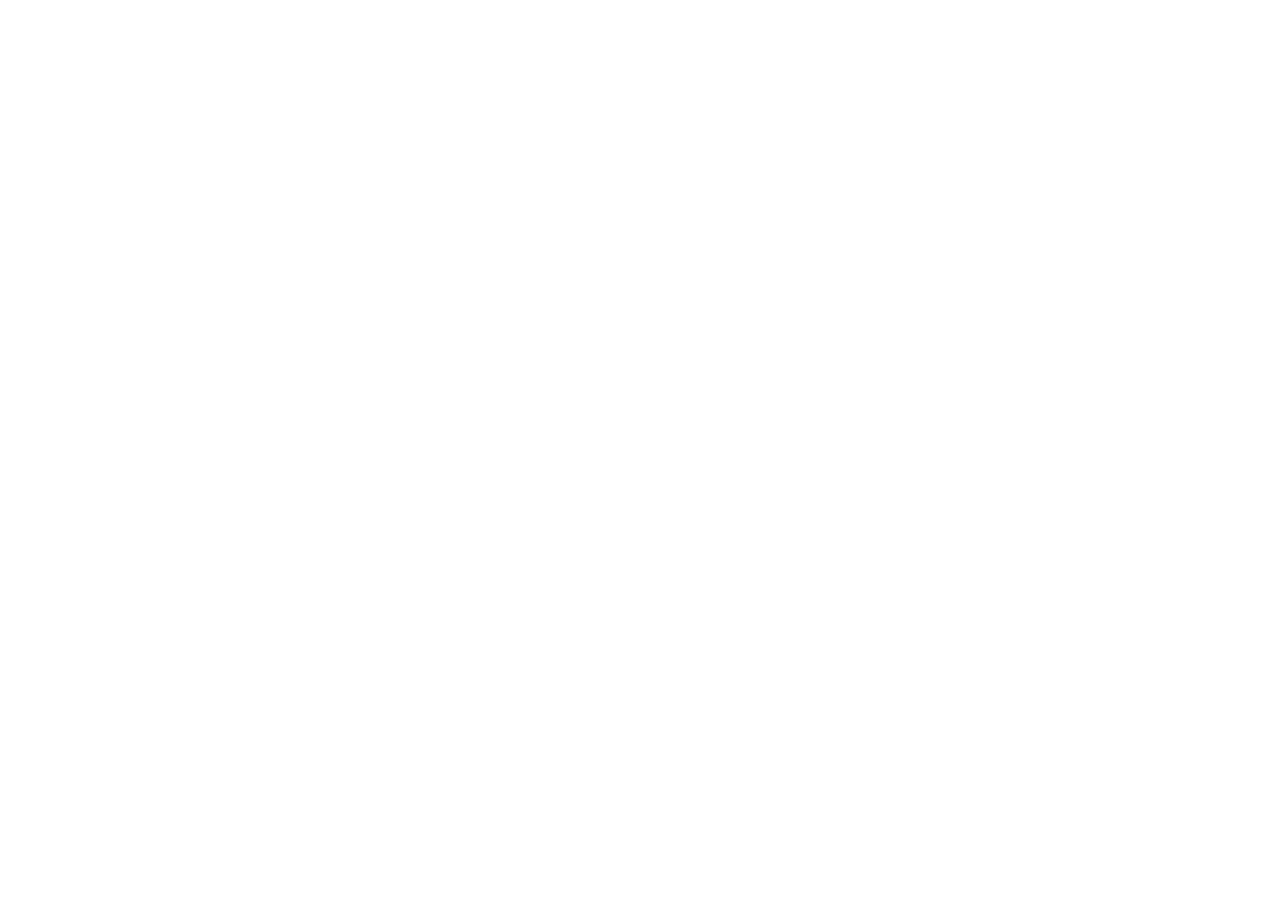
==== index.html @ 8e88a0bb "Initial commit" ====
<!DOCTYPE html>
<html lang="en">

<head>
  <meta name="description" content="Webpage description goes here" />
  <meta charset="utf-8">
  <title>TITLE</title>
  <meta name="viewport" content="width=device-width, initial-scale=1.0, maximum-scale=1.0, user-scalable=no" />
  <meta http-equiv="X-UA-Compatible" content="IE=edge" />
  <meta name="author" content="Author Name" />
  <link rel="shortcut icon" href="favicon.ico" />

  <link rel="stylesheet" href="css/style.css">

  <script src="js/main.js"></script>
</head>

<body>

</body>

</html>
---- css/style.css ----
body, body * {
  margin: 0;
  padding: 0;
}
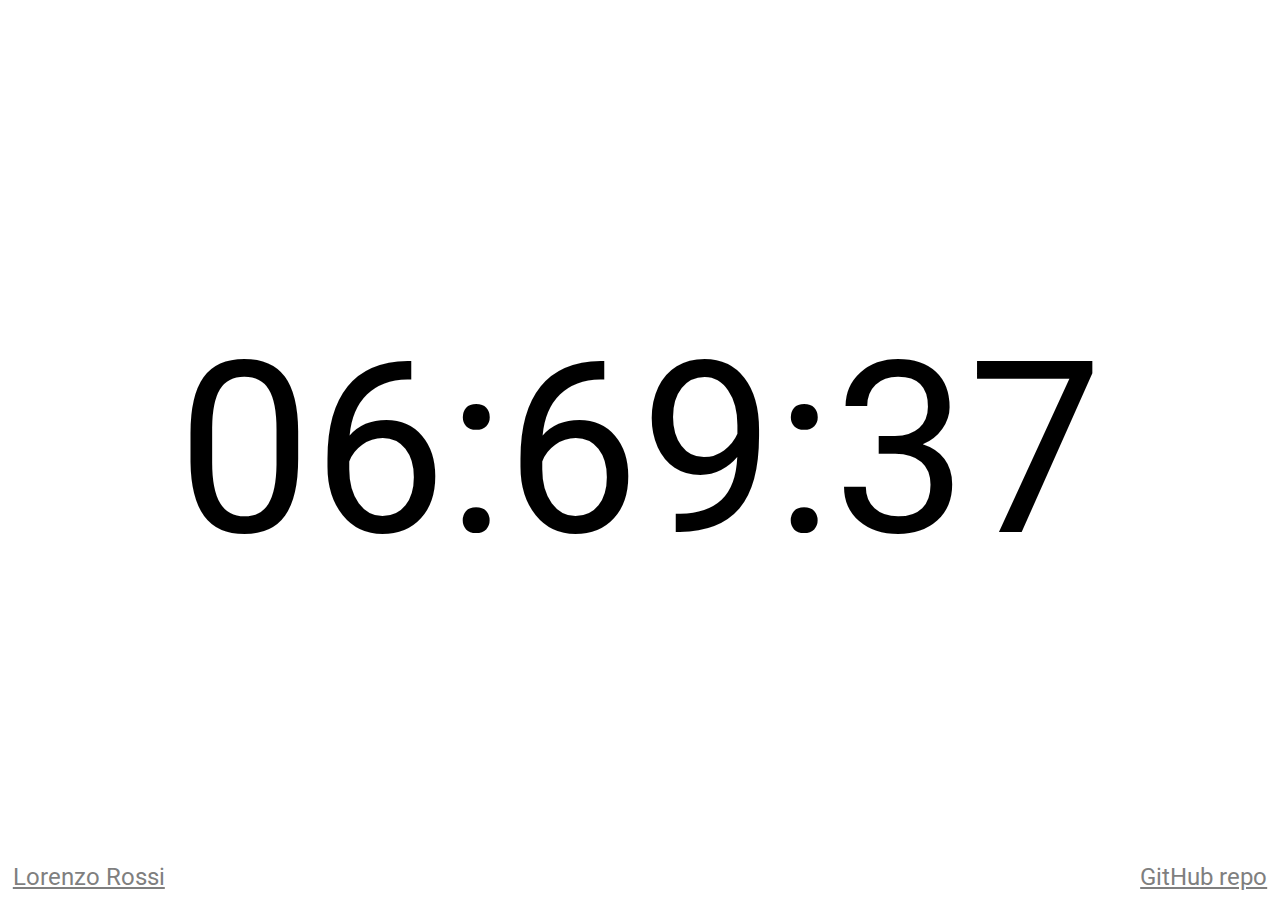
==== commit cee9f486: "working decimal clock" ====
--- a/index.html
+++ b/index.html
@@ -1,22 +1,48 @@
 <!DOCTYPE html>
 <html lang="en">
+  <head>
+    <meta name="description" content="Decimal Clock" />
+    <meta charset="utf-8" />
+    <title>Decimal Clock</title>
+    <meta
+      name="viewport"
+      content="width=device-width, initial-scale=1.0, maximum-scale=1.0, user-scalable=no"
+    />
+    <meta http-equiv="X-UA-Compatible" content="IE=edge" />
+    <meta name="author" content="Lorenzo Rossi" />
+    <link
+      rel="icon"
+      href="data:image/svg+xml,<svg xmlns=%22http://www.w3.org/2000/svg%22 viewBox=%220 0 100 100%22><text y=%22.9em%22 font-size=%2290%22>⏰</text></svg>"
+    />
+    <link
+      rel="preload"
+      href="css/Roboto-Regular.ttf"
+      as="font"
+      type="font/ttf"
+      crossorigin="anonymous"
+    />
+    <link rel="stylesheet" href="css/style.css" />
 
-<head>
-  <meta name="description" content="Webpage description goes here" />
-  <meta charset="utf-8">
-  <title>TITLE</title>
-  <meta name="viewport" content="width=device-width, initial-scale=1.0, maximum-scale=1.0, user-scalable=no" />
-  <meta http-equiv="X-UA-Compatible" content="IE=edge" />
-  <meta name="author" content="Author Name" />
-  <link rel="shortcut icon" href="favicon.ico" />
+    <script src="js/main.js"></script>
+  </head>
 
-  <link rel="stylesheet" href="css/style.css">
+  <body>
+    <div class="clock">
+      <div class="h"></div>
+      <div class="m"></div>
+      <div class="s"></div>
+    </div>
 
-  <script src="js/main.js"></script>
-</head>
-
-<body>
-
-</body>
-
-</html>+  <div class="footer">
+    <div class="footer-text">
+      <a href="https://lorenzoros.si">
+        Lorenzo Rossi
+      </a>
+    </div>
+    <div class="footer-links">
+      <a href="https://github.com/lorossi" target="_blank" rel="noopener noreferrer">
+        GitHub repo
+      </a>
+  </div>
+  </body>
+</html>
--- a/css/style.css
+++ b/css/style.css
@@ -1,4 +1,56 @@
-body, body * {
+@font-face {
+  font-family: "RobotoRegular";
+  src: url("Roboto-Regular.ttf");
+}
+
+body,
+body * {
   margin: 0;
   padding: 0;
+  font-family: "RobotoRegular";
 }
+
+a,
+a.visited,
+a:hover,
+a:active {
+  color: rgb(127, 127, 127);
+}
+
+.clock {
+  display: flex;
+  flex-direction: row;
+  justify-content: center;
+  align-items: center;
+  height: 100vh;
+
+  font-size: 15em;
+
+  user-select: none;
+}
+
+.clock div:not(:last-child)::after {
+  content: ":";
+}
+
+.footer {
+  position: absolute;
+  bottom: 1vh;
+  left: 1vw;
+  width: 98vw;
+  display: flex;
+  justify-content: space-between;
+
+  font-size: 1.5em;
+}
+
+@media screen and (max-width: 1200px) and (min-width: 600px) {
+  .clock {
+    font-size: 10em;
+  }
+}
+@media screen and (max-width: 600px) {
+  .clock {
+    font-size: 5em;
+  }
+}
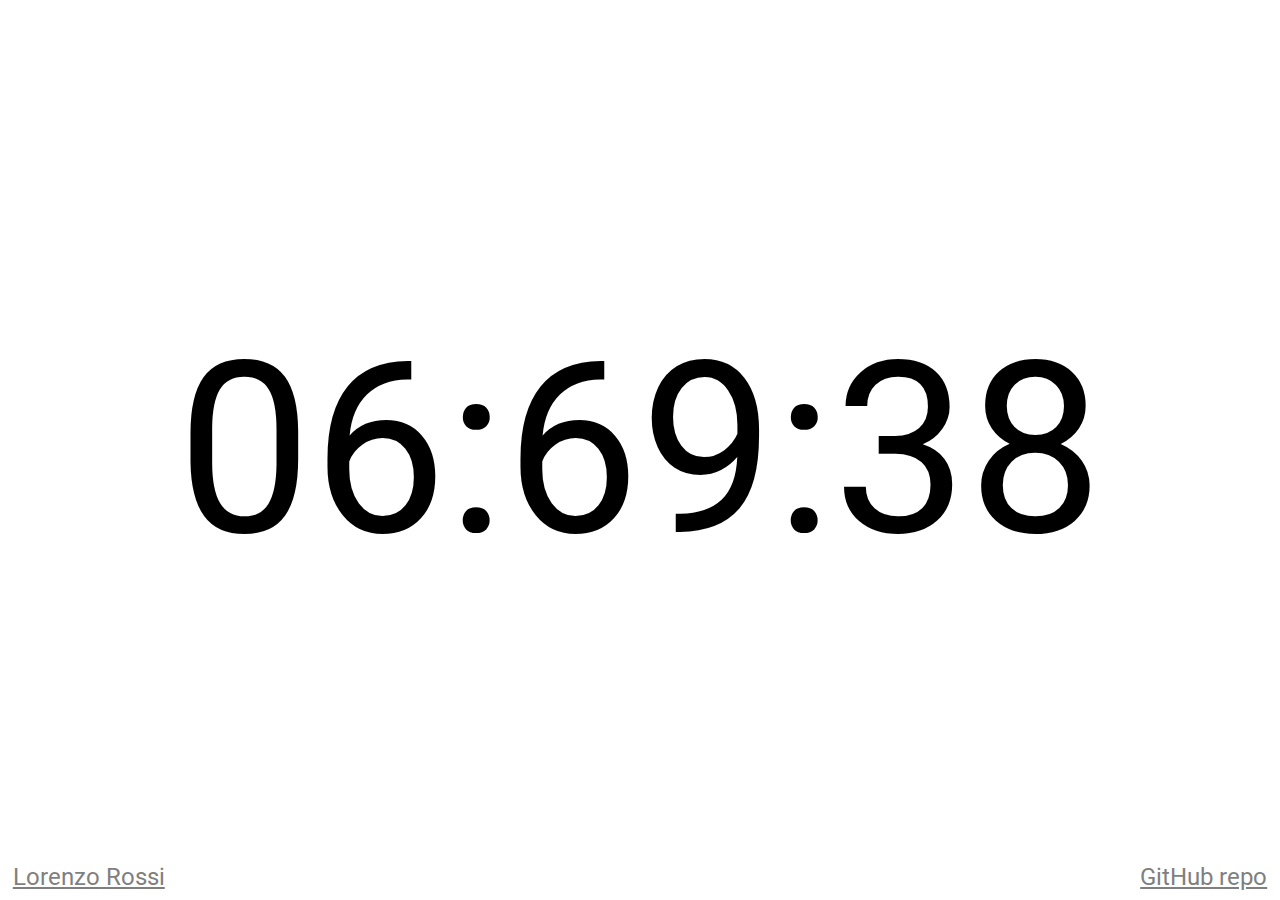
==== commit ddccca20: "added link to repo" ====
--- a/index.html
+++ b/index.html
@@ -40,7 +40,7 @@
       </a>
     </div>
     <div class="footer-links">
-      <a href="https://github.com/lorossi" target="_blank" rel="noopener noreferrer">
+      <a href="https://github.com/lorossi/decimalclock" target="_blank" rel="noopener noreferrer">
         GitHub repo
       </a>
   </div>
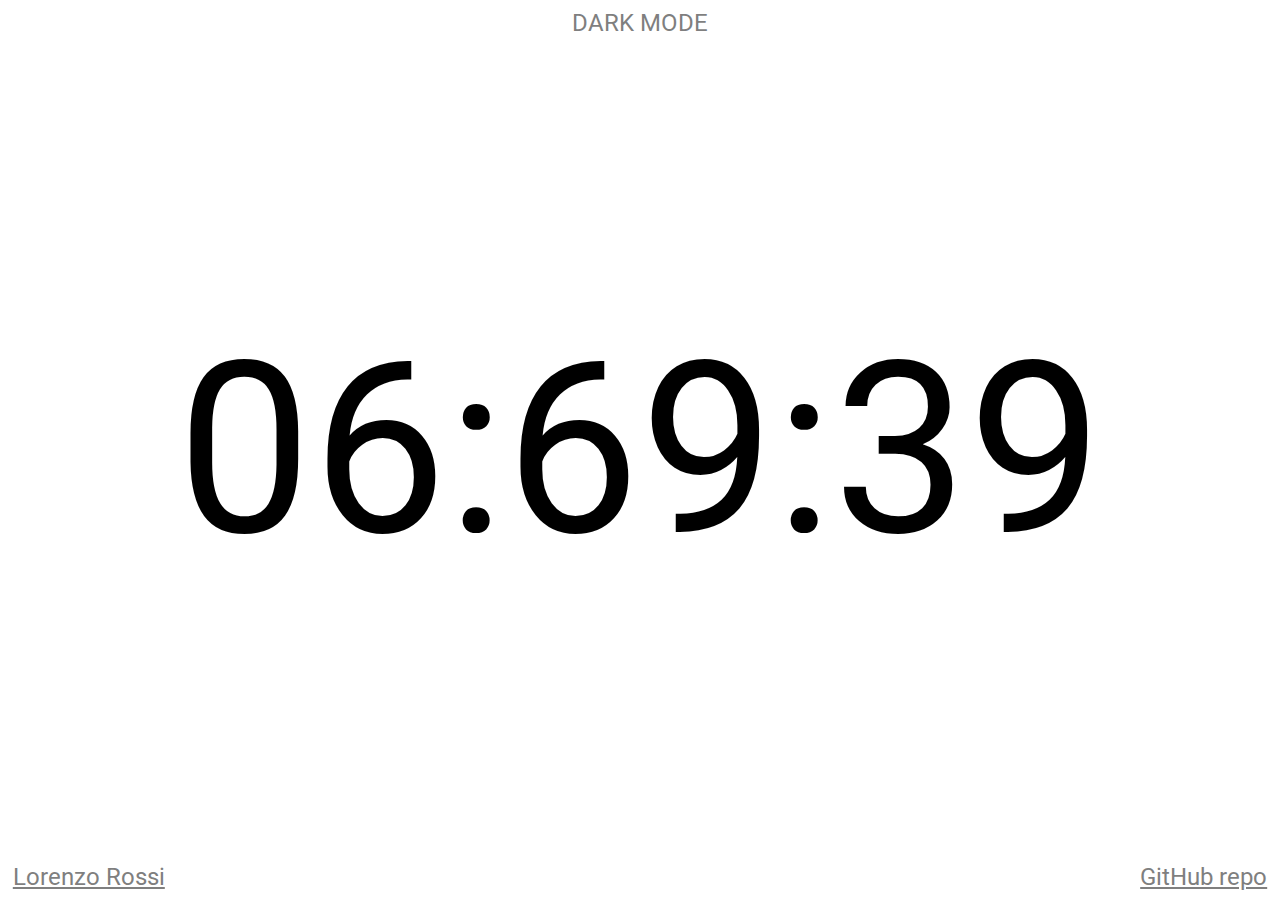
==== commit 9caaf0c4: "added light/dark mode" ====
--- a/index.html
+++ b/index.html
@@ -26,8 +26,11 @@
     <script src="js/main.js"></script>
   </head>
 
-  <body>
-    <div class="clock">
+  <body class="light-mode">
+    <div class="switch">
+      DARK MODE
+    </div>
+    <div class="clock light-mode">
       <div class="h"></div>
       <div class="m"></div>
       <div class="s"></div>
--- a/css/style.css
+++ b/css/style.css
@@ -1,3 +1,23 @@
+:root {
+  --dark: #000000;
+  --light: #ffffff;
+}
+
+.light-mode {
+  color: var(--dark);
+  background-color: var(--light);
+}
+
+.dark-mode {
+  color: var(--light);
+  background-color: var(--dark);
+}
+
+.fade {
+  transition: 1s ease-out;
+  transition-property: color, background-color;
+}
+
 @font-face {
   font-family: "RobotoRegular";
   src: url("Roboto-Regular.ttf");
@@ -13,8 +33,22 @@
 a,
 a.visited,
 a:hover,
-a:active {
+a:active,
+.footer,
+.switch {
   color: rgb(127, 127, 127);
+}
+
+.switch {
+  position: absolute;
+  top: 1vh;
+  width: 100vw;
+  left: 0;
+  display: flex;
+  justify-content: center;
+  align-items: center;
+  user-select: none;
+  cursor: pointer;
 }
 
 .clock {
@@ -40,7 +74,10 @@
   width: 98vw;
   display: flex;
   justify-content: space-between;
+}
 
+.switch,
+.footer {
   font-size: 1.5em;
 }
 
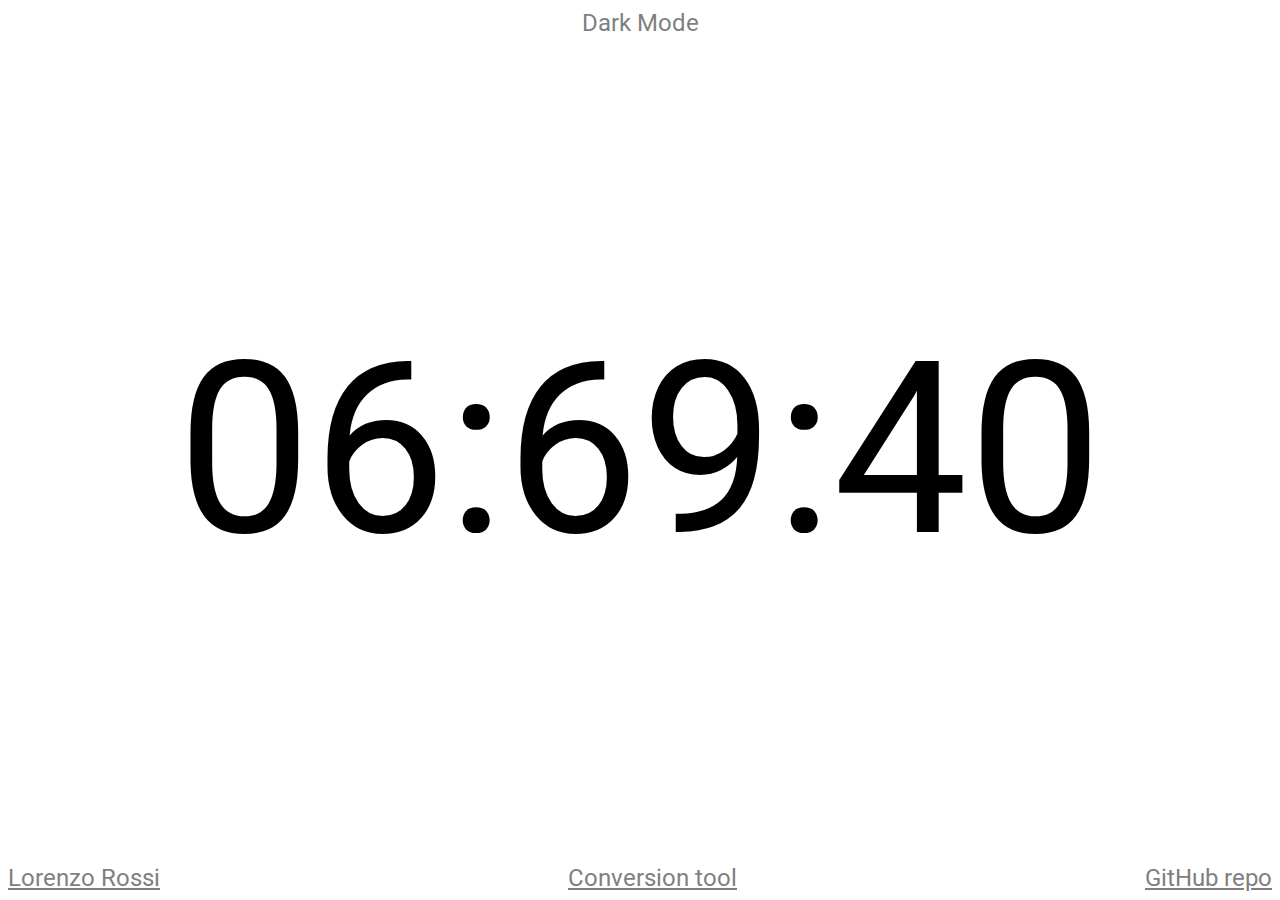
==== commit 922ee779: "added conversions page" ====
--- a/index.html
+++ b/index.html
@@ -23,29 +23,30 @@
     />
     <link rel="stylesheet" href="css/style.css" />
 
+    <script src="js/utils.js"></script>
     <script src="js/main.js"></script>
   </head>
 
-  <body class="light-mode">
-    <div class="switch">
-      DARK MODE
-    </div>
+  <body>
+    <div class="switch">Dark Mode</div>
     <div class="clock light-mode">
       <div class="h"></div>
       <div class="m"></div>
       <div class="s"></div>
     </div>
 
-  <div class="footer">
-    <div class="footer-text">
-      <a href="https://lorenzoros.si">
-        Lorenzo Rossi
-      </a>
+    <div class="footer">
+      <div class="footer-content">
+        <a href="https://lorenzoros.si" target="_blank"> Lorenzo Rossi </a>
+      </div>
+      <div class="footer-content">
+        <a href="convert.html"> Conversion tool </a>
+      </div>
+      <div class="footer-content">
+        <a href="https://github.com/lorossi/decimalclock" target="_blank">
+          GitHub repo
+        </a>
+      </div>
     </div>
-    <div class="footer-links">
-      <a href="https://github.com/lorossi/decimalclock" target="_blank" rel="noopener noreferrer">
-        GitHub repo
-      </a>
-  </div>
   </body>
 </html>
--- a/css/style.css
+++ b/css/style.css
@@ -23,11 +23,17 @@
   src: url("Roboto-Regular.ttf");
 }
 
-body,
-body * {
+* {
   margin: 0;
   padding: 0;
   font-family: "RobotoRegular";
+}
+
+html {
+  min-height: 100%;
+  min-height: -moz-available; /* WebKit-based browsers will ignore this. */
+  min-height: -webkit-fill-available; /* Mozilla-based browsers will ignore this. */
+  min-height: fill-available;
 }
 
 a,
@@ -58,36 +64,112 @@
   align-items: center;
   height: 100vh;
 
-  font-size: 15em;
+  user-select: none;
+}
 
-  user-select: none;
+.clock {
+  font-size: 15rem;
 }
 
 .clock div:not(:last-child)::after {
   content: ":";
 }
 
+.conversions {
+  display: flex;
+  flex-direction: column;
+  justify-content: center;
+  align-items: center;
+  height: 100vh;
+  font-size: 10rem;
+}
+
+.conversions-container {
+  margin-top: 1rem;
+  margin-bottom: 1rem;
+}
+
+.inputs-container {
+  display: flex;
+  flex-direction: row;
+  justify-content: center;
+  align-items: center;
+}
+
+.inputs-container input {
+  text-align: center;
+  font-size: inherit;
+  width: 1.5em;
+  border: 2px solid rgb(127, 127, 127);
+  border-radius: 0.1em;
+
+  outline-color: #000000;
+  box-shadow: none;
+
+  margin-left: 0.1em;
+  margin-right: 0.1em;
+}
+
+.inputs-container input:not(:last-child)::after {
+  content: ":";
+}
+
+.inputs-container input:focus {
+  outline: 2px solid rgb(127, 127, 127);
+}
+
+.conversion-title {
+  font-size: 2.5rem;
+  text-align: center;
+  margin-bottom: 0.5rem;
+  margin-top: 0.5rem;
+}
+
 .footer {
   position: absolute;
-  bottom: 1vh;
-  left: 1vw;
-  width: 98vw;
+  bottom: 0.5rem;
+  left: 0.5rem;
+  right: 0.5rem;
   display: flex;
   justify-content: space-between;
 }
 
 .switch,
 .footer {
-  font-size: 1.5em;
+  font-size: 1.5rem;
 }
 
 @media screen and (max-width: 1200px) and (min-width: 600px) {
   .clock {
-    font-size: 10em;
+    font-size: 10rem;
+  }
+
+  .inputs-container {
+    font-size: 7rem;
+  }
+
+  .conversion-title {
+    font-size: 2rem;
   }
 }
-@media screen and (max-width: 600px) {
-  .clock {
-    font-size: 5em;
+
+@media screen and (max-width: 800px) and (min-width: 601px) {
+  .inputs-container {
+    font-size: 5rem;
   }
 }
+
+@media screen and (max-width: 599px) {
+  .clock {
+    font-size: 5rem;
+  }
+
+  .inputs-container {
+    font-size: 4rem;
+  }
+
+  .footer,
+  .conversion-title {
+    font-size: 1rem;
+  }
+}
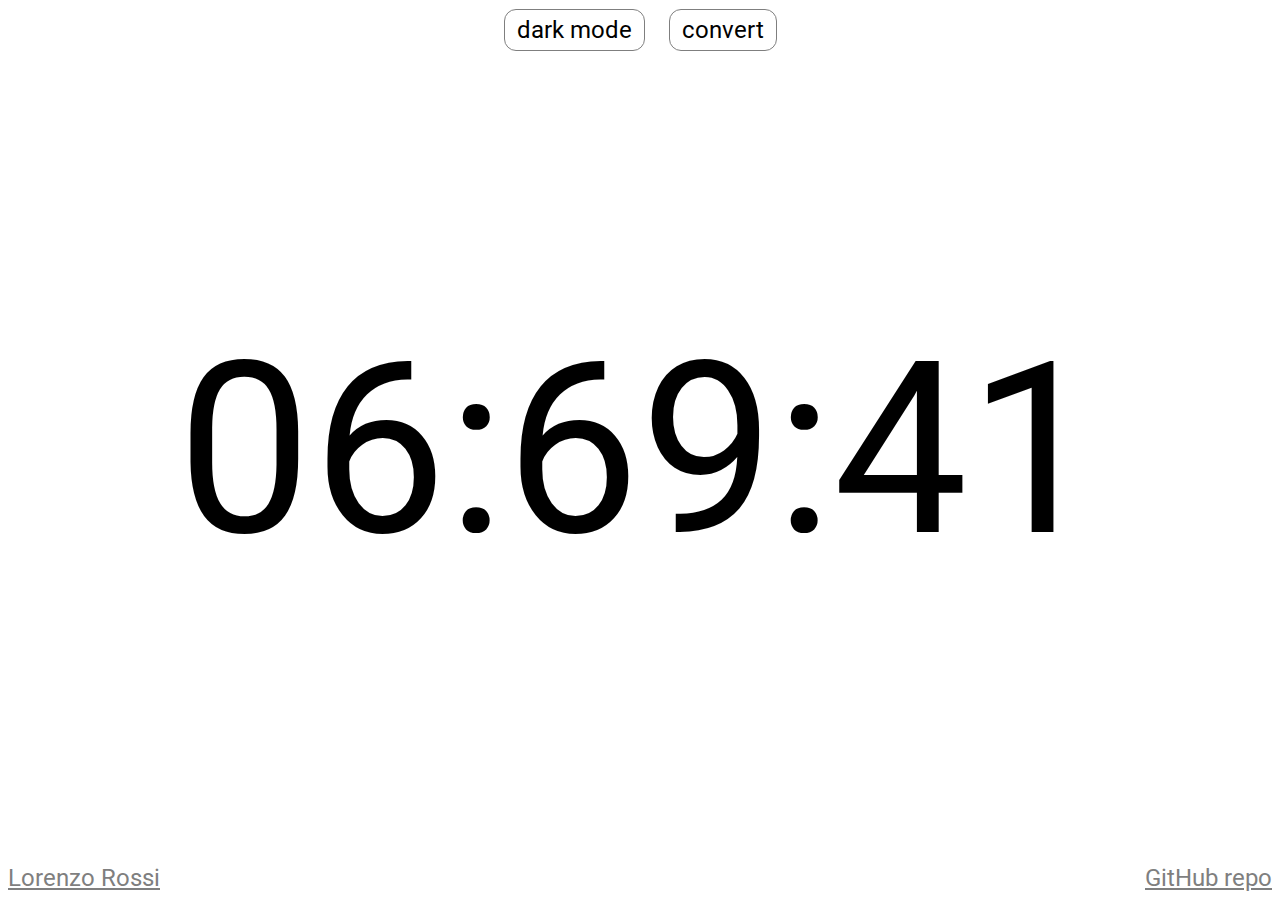
==== commit c419a6e9: "added and styled link to conversions" ====
--- a/index.html
+++ b/index.html
@@ -28,7 +28,10 @@
   </head>
 
   <body>
-    <div class="switch">Dark Mode</div>
+    <div class="buttons-container">
+      <button type="button" class="switch light-mode">dark mode</button>
+      <button type="button" class="to-conversion light-mode">convert</button>
+    </div>
     <div class="clock light-mode">
       <div class="h"></div>
       <div class="m"></div>
@@ -37,10 +40,7 @@
 
     <div class="footer">
       <div class="footer-content">
-        <a href="https://lorenzoros.si" target="_blank"> Lorenzo Rossi </a>
-      </div>
-      <div class="footer-content">
-        <a href="convert.html"> Conversion tool </a>
+        <a href="https://lorenzoros.si" target="_blank">Lorenzo Rossi</a>
       </div>
       <div class="footer-content">
         <a href="https://github.com/lorossi/decimalclock" target="_blank">
--- a/css/style.css
+++ b/css/style.css
@@ -4,17 +4,17 @@
 }
 
 .light-mode {
-  color: var(--dark);
-  background-color: var(--light);
+  color: var(--dark) !important;
+  background-color: var(--light) !important;
 }
 
 .dark-mode {
-  color: var(--light);
-  background-color: var(--dark);
+  color: var(--light) !important;
+  background-color: var(--dark) !important;
 }
 
 .fade {
-  transition: 1s ease-out;
+  transition: 0.75s ease-out;
   transition-property: color, background-color;
 }
 
@@ -45,16 +45,28 @@
   color: rgb(127, 127, 127);
 }
 
-.switch {
+.buttons-container {
   position: absolute;
   top: 1vh;
-  width: 100vw;
+  right: 0;
   left: 0;
   display: flex;
   justify-content: center;
   align-items: center;
   user-select: none;
   cursor: pointer;
+}
+
+.buttons-container button {
+  border: 1px solid rgb(127, 127, 127);
+  border-radius: 0.5em;
+  width: auto;
+  padding-left: 0.5em;
+  padding-right: 0.5em;
+  padding-top: 0.25em;
+  padding-bottom: 0.25em;
+  margin-left: 0.5em;
+  margin-right: 0.5em;
 }
 
 .clock {
@@ -134,7 +146,7 @@
   justify-content: space-between;
 }
 
-.switch,
+.buttons-container button,
 .footer {
   font-size: 1.5rem;
 }
